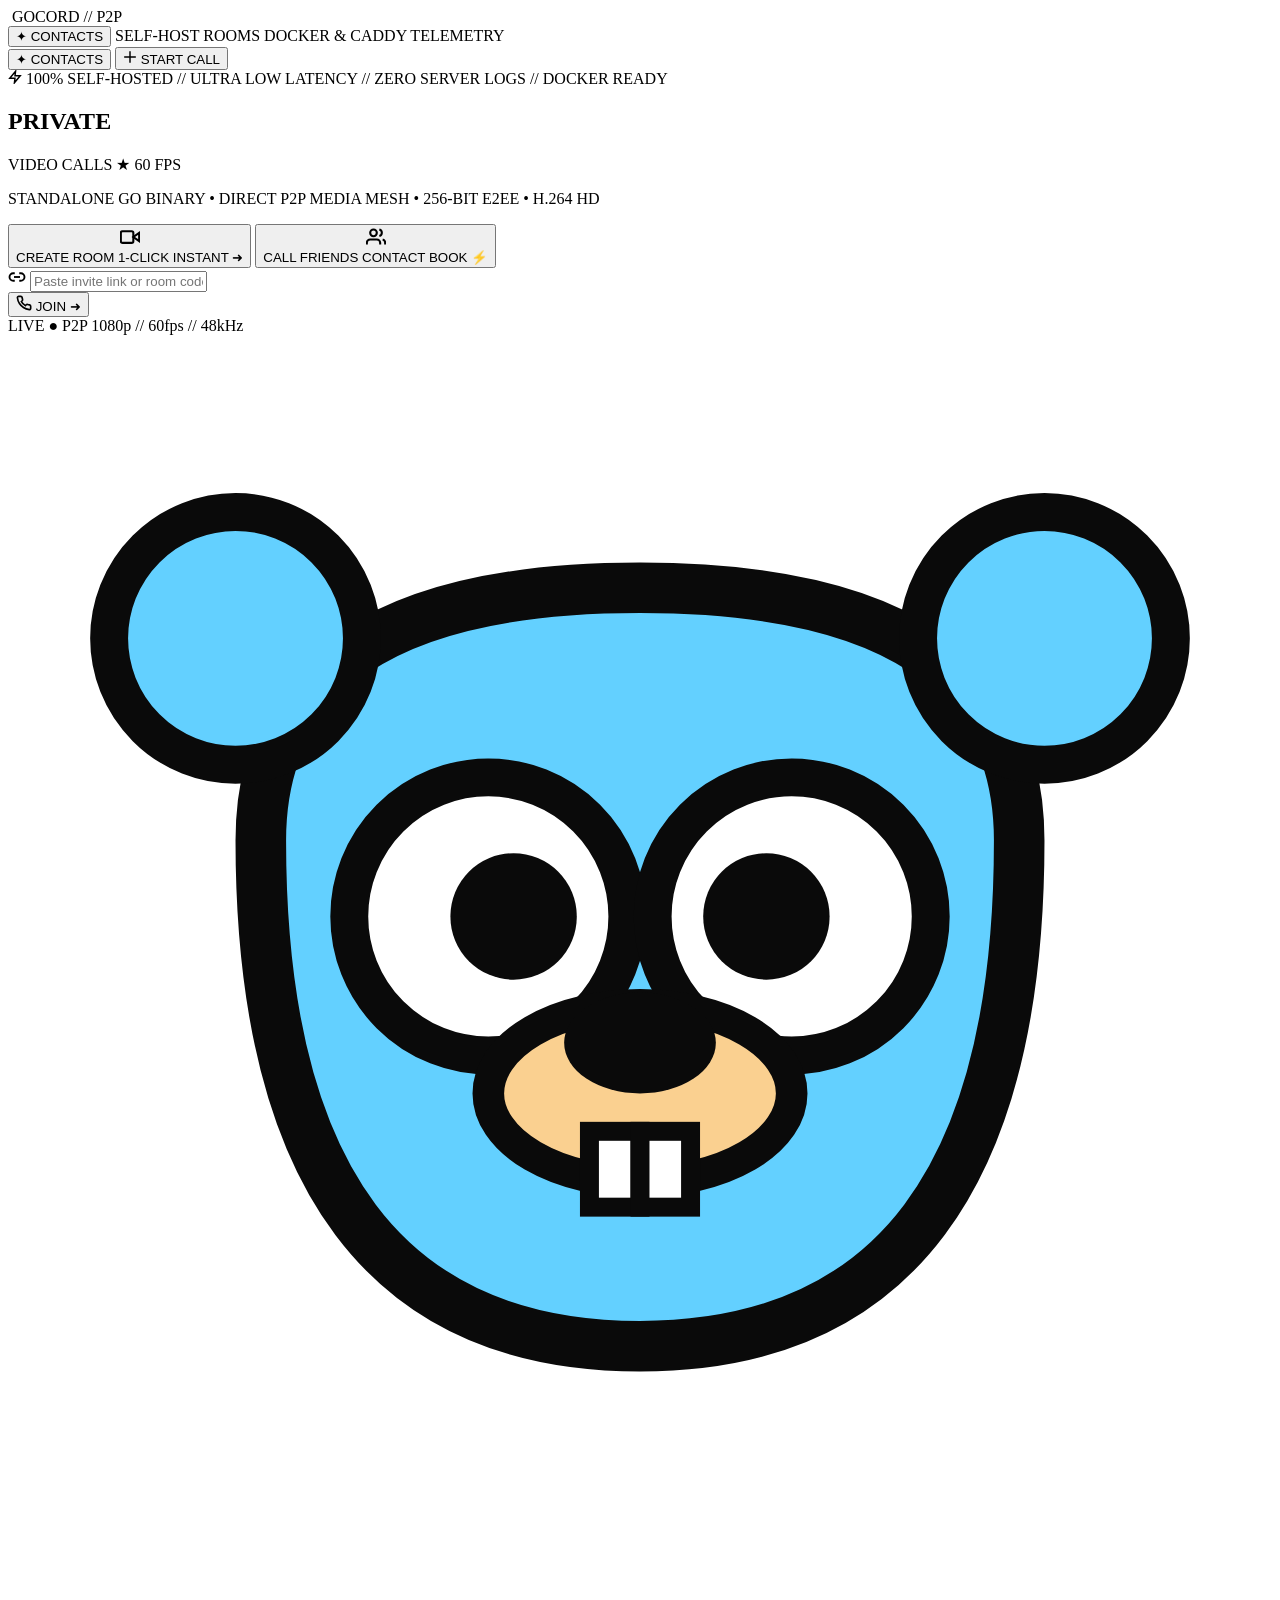
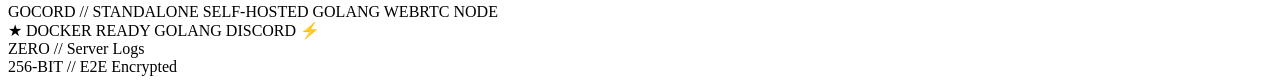
==== web/index.html @ 03d4d6f4 "feat: initial commit for self-hosted P2P WebRTC video calling" ====
<!doctype html>
<html lang="en">
<head>
  <meta charset="utf-8">
  <meta name="viewport" content="width=device-width, initial-scale=1, viewport-fit=cover">
  <meta name="theme-color" content="#3544ee">
  <meta name="apple-mobile-web-app-capable" content="yes">
  <meta name="apple-mobile-web-app-status-bar-style" content="black-translucent">
  <meta name="apple-mobile-web-app-title" content="Gocord">
  <title>Gocord</title>
  <link rel="manifest" href="/assets/manifest.json">
  <link rel="apple-touch-icon" href="/assets/favicon.ico">
  <link rel="icon" href="/assets/favicon.ico" type="image/x-icon">
  <link rel="stylesheet" href="/assets/styles.css">
</head>
<body>
  <main class="app-shell">
    
    <!-- ========================================== -->
    <!-- SCREEN 1: LOBBY / ROOM CREATOR             -->
    <!-- ========================================== -->
    <section id="homeView" class="board-card lobby-view">
      <!-- Nav Bar -->
      <header class="brutalist-nav">
        <div class="brand-mark">
          <img src="/assets/favicon.ico" alt="" class="brand-logo-img">
          <span class="brand-logo">GOCORD // P2P</span>
          <span class="live-dot" aria-hidden="true"></span>
        </div>
        <nav class="nav-links">
          <button id="navFriendsBtn" class="nav-link-btn" type="button">✦ CONTACTS</button>
          <span class="nav-link">SELF-HOST</span>
          <span class="nav-link">ROOMS</span>
          <span class="nav-link">DOCKER &amp; CADDY</span>
          <span class="nav-link">TELEMETRY</span>
        </nav>
        <div class="nav-header-actions">
          <button id="mobileNavFriendsBtn" class="nav-friends-mobile-btn" type="button">
            <span>✦ CONTACTS</span>
          </button>
          <button id="quickStartBtn" class="nav-cta-btn">
            <svg class="icon-inline" viewBox="0 0 24 24" width="14" height="14" fill="none" stroke="currentColor" stroke-width="2.5"><path d="M12 2v20M2 12h20"/></svg>
            <span>START CALL</span>
          </button>
        </div>
      </header>

      <!-- Ticker Marquee -->
      <div class="ticker-tape">
        <svg class="icon-inline" viewBox="0 0 24 24" width="14" height="14" fill="none" stroke="currentColor" stroke-width="2.5"><polygon points="13 2 3 14 12 14 11 22 21 10 12 10 13 2"/></svg>
        <span class="ticker-text">100% SELF-HOSTED // ULTRA LOW LATENCY // ZERO SERVER LOGS // DOCKER READY</span>
      </div>

      <!-- Main Hero Content -->
      <div class="hero-split">
        <!-- Left Hero Column -->
        <div class="hero-left">
          <div class="headline-block">
            <h1 class="hero-title-top">PRIVATE</h1>
            <div class="hero-title-bottom-row">
              <span class="hero-title-bottom">VIDEO CALLS</span>
              <span class="star-sticker">★ 60 FPS</span>
            </div>
          </div>
          <p class="hero-subhead">STANDALONE GO BINARY • DIRECT P2P MEDIA MESH • 256-BIT E2EE • H.264 HD</p>

          <!-- Primary Action Hub (Create Call & Call Friends) -->
          <div class="lobby-action-hub">
            <div class="lobby-cta-row">
              <!-- Action 1: Create Instant Room -->
              <button id="createButton" class="btn-brutalist btn-create-room">
                <svg class="icon-btn" viewBox="0 0 24 24" width="20" height="20" fill="none" stroke="currentColor" stroke-width="2.5"><polygon points="23 7 16 12 23 17 23 7"/><rect x="1" y="5" width="15" height="14" rx="2" ry="2"/></svg>
                <div class="btn-text-col">
                  <span class="btn-primary-title">CREATE ROOM</span>
                  <span class="btn-sub-tag">1-CLICK INSTANT ➜</span>
                </div>
              </button>

              <!-- Action 2: Call Friends -->
              <button id="openFriendsBtn" class="btn-brutalist btn-friends-card" type="button" title="Open Contact Book & Push Notifications">
                <svg class="icon-btn" viewBox="0 0 24 24" width="20" height="20" fill="none" stroke="currentColor" stroke-width="2.5"><path d="M17 21v-2a4 4 0 0 0-4-4H5a4 4 0 0 0-4 4v2"/><circle cx="9" cy="7" r="4"/><path d="M23 21v-2a4 4 0 0 0-3-3.87"/><path d="M16 3.13a4 4 0 0 1 0 7.75"/></svg>
                <div class="btn-text-col">
                  <span class="btn-primary-title">CALL FRIENDS</span>
                  <span class="btn-sub-tag">CONTACT BOOK ⚡</span>
                </div>
              </button>
            </div>

            <!-- Action 3: Join Existing Room Input -->
            <div class="action-card join-card-compact">
              <div class="join-input-row">
                <div class="input-container">
                  <svg class="icon-input" viewBox="0 0 24 24" width="18" height="18" fill="none" stroke="currentColor" stroke-width="2.5"><path d="M9 17H7A5 5 0 0 1 7 7h2"/><path d="M15 7h2a5 5 0 1 1 0 10h-2"/><line x1="8" y1="12" x2="16" y2="12"/></svg>
                  <input id="joinInput" type="text" placeholder="Paste invite link or room code..." autocomplete="off" spellcheck="false">
                </div>
                <button id="joinButton" class="btn-brutalist btn-join">
                  <svg class="icon-btn" viewBox="0 0 24 24" width="16" height="16" fill="none" stroke="currentColor" stroke-width="2.5"><path d="M22 16.92v3a2 2 0 0 1-2.18 2 19.79 19.79 0 0 1-8.63-3.07 19.5 19.5 0 0 1-6-6 19.79 19.79 0 0 1-3.07-8.67A2 2 0 0 1 4.11 2h3a2 2 0 0 1 2 1.72 12.84 12.84 0 0 0 .7 2.81 2 2 0 0 1-.45 2.11L8.09 9.91a16 16 0 0 0 6 6l1.27-1.27a2 2 0 0 1 2.11-.45 12.84 12.84 0 0 0 2.81.7A2 2 0 0 1 22 16.92z"/></svg>
                  <span>JOIN ➜</span>
                </button>
              </div>
            </div>
          </div>

          <p id="homeError" class="error-banner" hidden></p>
        </div>

        <!-- Right Graphic Column -->
        <div class="hero-right">
          <div class="hud-mini-header">
            <span class="rec-mini-pill"><span class="rec-mini-dot"></span> LIVE ● P2P</span>
            <span class="hud-stats-text">1080p // 60fps // 48kHz</span>
          </div>

          <div class="crt-mascot-box">
            <div class="gopher-mascot-badge">
              <svg viewBox="0 0 100 100" class="gopher-svg" aria-label="Gopher Mascot">
                <path d="M20 40 Q20 20 50 20 Q80 20 80 40 Q80 80 50 80 Q20 80 20 40 Z" fill="#63D0FF" stroke="#0A0A0A" stroke-width="4"/>
                <circle cx="18" cy="24" r="10" fill="#63D0FF" stroke="#0A0A0A" stroke-width="3"/>
                <circle cx="82" cy="24" r="10" fill="#63D0FF" stroke="#0A0A0A" stroke-width="3"/>
                <circle cx="38" cy="46" r="11" fill="#FFFFFF" stroke="#0A0A0A" stroke-width="3"/>
                <circle cx="62" cy="46" r="11" fill="#FFFFFF" stroke="#0A0A0A" stroke-width="3"/>
                <circle cx="40" cy="46" r="5" fill="#0A0A0A"/>
                <circle cx="60" cy="46" r="5" fill="#0A0A0A"/>
                <ellipse cx="50" cy="60" rx="12" ry="7" fill="#FAD090" stroke="#0A0A0A" stroke-width="2.5"/>
                <ellipse cx="50" cy="56" rx="6" ry="4" fill="#0A0A0A"/>
                <rect x="46" y="63" width="4" height="6" fill="#FFFFFF" stroke="#0A0A0A" stroke-width="1.5"/>
                <rect x="50" y="63" width="4" height="6" fill="#FFFFFF" stroke="#0A0A0A" stroke-width="1.5"/>
              </svg>
            </div>
            <span class="crt-label">GOCORD // STANDALONE</span>
            <span class="crt-sub">SELF-HOSTED GOLANG WEBRTC NODE</span>
          </div>

          <div class="stickers-row">
            <span class="sticker-chip chip-lime">★ DOCKER READY</span>
            <span class="sticker-chip chip-orange">GOLANG DISCORD ⚡</span>
          </div>

          <div class="bento-mini-row">
            <div class="bento-mini-card bento-zerologs">
              <span class="bento-title">ZERO //</span>
              <span class="bento-desc">Server Logs</span>
            </div>
            <div class="bento-mini-card bento-coturn">
              <span class="bento-title">256-BIT //</span>
              <span class="bento-desc">E2E Encrypted</span>
            </div>
          </div>
        </div>
      </div>
    </section>

    <!-- ========================================== -->
    <!-- SCREEN: FRIENDS / CONTACT BOOK             -->
    <!-- ========================================== -->
    <section id="friendsView" class="board-card friends-view" hidden>
      <header class="precall-header">
        <div class="brand-mark">
          <img src="/assets/favicon.ico" alt="" class="brand-logo-img">
          <span class="brand-logo">GOCORD // CONTACT BOOK</span>
        </div>
        <div class="precall-header-actions">
          <button id="backToHomeFromFriendsBtn" class="btn-brutalist btn-nav-new-room" type="button" title="Back to Lobby">
            <svg class="icon-inline" viewBox="0 0 24 24" width="14" height="14" fill="none" stroke="currentColor" stroke-width="2.5"><path d="M19 12H5M12 19l-7-7 7-7"/></svg>
            <span>BACK TO LOBBY</span>
          </button>
        </div>
      </header>

      <div class="push-contacts-grid">
        <!-- Card 1: My Call Card & Push Setup -->
        <div class="action-card push-card">
          <div class="action-card-header">
            <span class="action-tag">✦ MY PUSH CALL CARD</span>
            <span id="pushStatusBadge" class="push-status-pill pill-inactive">● PUSH INACTIVE</span>
          </div>
          
          <p class="action-desc">
            Enable browser push notifications to receive incoming calls without any central account or server database.
          </p>

          <div id="pushSetupBlock" class="push-setup-row">
            <button id="enablePushBtn" class="btn-brutalist btn-push-enable">
              <svg class="icon-btn" viewBox="0 0 24 24" width="16" height="16" fill="none" stroke="currentColor" stroke-width="2.5"><path d="M18 8A6 6 0 0 0 6 8c0 7-3 9-3 9h18s-3-2-3-9"/><path d="M13.73 21a2 2 0 0 1-3.46 0"/></svg>
              <span id="enablePushBtnText">ENABLE CALL NOTIFICATIONS</span>
            </button>
          </div>

          <div id="myCardBlock" class="my-card-content" hidden>
            <div class="input-label-row">
              <label for="myDisplayName" class="field-label">YOUR DISPLAY NAME (LOCAL ONLY):</label>
              <div class="input-container">
                <svg class="icon-input" viewBox="0 0 24 24" width="16" height="16" fill="none" stroke="currentColor" stroke-width="2"><path d="M20 21v-2a4 4 0 0 0-4-4H8a4 4 0 0 0-4 4v2"/><circle cx="12" cy="7" r="4"/></svg>
                <input id="myDisplayName" type="text" placeholder="e.g. Alice" maxlength="32">
              </div>
            </div>

            <div class="copy-input-row card-copy-row">
              <input id="myCallCardLink" readonly spellcheck="false" placeholder="Generating Call Card link...">
              <button id="copyCallCardBtn" class="btn-brutalist btn-copy">
                <svg class="icon-inline" viewBox="0 0 24 24" width="14" height="14" fill="none" stroke="currentColor" stroke-width="2.5"><rect x="9" y="9" width="13" height="13" rx="2" ry="2"/><path d="M5 15H4a2 2 0 0 1-2-2V4a2 2 0 0 1 2-2h9a2 2 0 0 1 2 2v1"/></svg>
                <span>COPY LINK</span>
              </button>
            </div>
            
            <div class="card-info-note">
              <svg class="icon-inline" viewBox="0 0 24 24" width="14" height="14" fill="none" stroke="currentColor" stroke-width="2.5"><circle cx="12" cy="12" r="10"/><line x1="12" y1="16" x2="12" y2="12"/><line x1="12" y1="8" x2="12.01" y2="8"/></svg>
              <span>Share this Call Card link with friends. They can add you with 1 click to ring your browser directly.</span>
            </div>
          </div>

          <div id="iosPushBanner" class="card-info-note ios-note" hidden>
            <svg class="icon-inline" viewBox="0 0 24 24" width="16" height="16" fill="none" stroke="currentColor" stroke-width="2.5"><rect x="5" y="2" width="14" height="20" rx="2" ry="2"/><line x1="12" y1="18" x2="12.01" y2="18"/></svg>
            <span><strong>iOS (iPhone/iPad) Note:</strong> Apple requires web apps to be installed to the Home Screen for push notifications. Tap <strong>Share (⎋)</strong> ➔ <strong>"Add to Home Screen"</strong>, then open from your home screen.</span>
          </div>

          <p id="pushError" class="error-banner" hidden></p>
        </div>

        <!-- Card 2: Contact Book (100% Local / Zero Server Storage) -->
        <div class="action-card contacts-card">
          <div class="action-card-header">
            <span class="action-tag">✦ LOCAL CONTACT BOOK</span>
            <span class="badge-pill">100% PRIVATE</span>
          </div>

          <!-- Add Contact Form -->
          <div class="add-contact-form">
            <div class="add-contact-inputs">
              <div class="input-container contact-name-input-box">
                <svg class="icon-input" viewBox="0 0 24 24" width="16" height="16" fill="none" stroke="currentColor" stroke-width="2"><path d="M20 21v-2a4 4 0 0 0-4-4H8a4 4 0 0 0-4 4v2"/><circle cx="12" cy="7" r="4"/></svg>
                <input id="contactNameInput" type="text" placeholder="Contact name (e.g. Bob)" autocomplete="off">
              </div>
              <div class="input-container contact-card-input-box">
                <svg class="icon-input" viewBox="0 0 24 24" width="16" height="16" fill="none" stroke="currentColor" stroke-width="2"><path d="M10 13a5 5 0 0 0 7.54.54l3-3a5 5 0 0 0-7.07-7.07l-1.72 1.71"/><path d="M14 11a5 5 0 0 0-7.54-.54l-3 3a5 5 0 0 0 7.07 7.07l1.71-1.71"/></svg>
                <input id="contactCardInput" type="text" placeholder="Paste Call Card link (#card=...) or code" autocomplete="off">
              </div>
            </div>
            <button id="saveContactBtn" class="btn-brutalist btn-add-contact">
              <svg class="icon-btn" viewBox="0 0 24 24" width="14" height="14" fill="none" stroke="currentColor" stroke-width="2.5"><line x1="12" y1="5" x2="12" y2="19"/><line x1="5" y1="12" x2="19" y2="12"/></svg>
              <span>SAVE CONTACT</span>
            </button>
          </div>

          <p id="contactError" class="error-banner" hidden></p>
          <p id="contactSuccess" class="status-banner" hidden></p>

          <!-- Contacts List -->
          <div class="contacts-list-container">
            <div class="contacts-list-header">
              <span>SAVED CONTACTS (<span id="contactsCount">0</span>)</span>
            </div>
            <div id="contactsList" class="contacts-list">
              <!-- Rendered dynamically by JavaScript -->
            </div>
          </div>
        </div>
      </div>
    </section>

    <!-- ========================================== -->
    <!-- SCREEN 2: PRE-CALL / GREEN ROOM VIEW       -->
    <!-- ========================================== -->
    <section id="preCallView" class="board-card precall-view" hidden>
      <!-- Precall Header -->
      <header class="precall-header">
        <div class="brand-mark">
          <a href="/" class="brand-logo">GOCORD // GREEN ROOM</a>
        </div>
        <div class="precall-header-actions">
          <button id="precallCreateRoomNavBtn" class="btn-brutalist btn-nav-new-room" title="Create a new instant room">
            <svg class="icon-inline" viewBox="0 0 24 24" width="14" height="14" fill="none" stroke="currentColor" stroke-width="2.5"><path d="M12 2v20M2 12h20"/></svg>
            <span>NEW ROOM</span>
          </button>
          <div class="precall-room-tag">
            <span id="preCallRoomBadge">✦ GOCORD READY: #ROOM</span>
          </div>
        </div>
      </header>

      <div class="precall-split">
        <!-- Left: Camera Preview Viewfinder -->
        <div class="mirror-viewfinder-box">
          <div class="viewfinder-top-hud">
            <span class="viewfinder-tag">FACETIME HD 1080P</span>
            <div class="vu-meter-pill">
              <svg class="icon-inline" viewBox="0 0 24 24" width="12" height="12" fill="none" stroke="currentColor" stroke-width="2.5"><path d="M12 1a3 3 0 0 0-3 3v8a3 3 0 0 0 6 0V4a3 3 0 0 0-3-3z"/><path d="M19 10v2a7 7 0 0 1-14 0v-2"/><line x1="12" y1="19" x2="12" y2="23"/><line x1="8" y1="23" x2="16" y2="23"/></svg>
              <div id="precallVuMeter" class="vu-bars" aria-label="Microphone VU meter">
                <span class="bar"></span><span class="bar"></span><span class="bar"></span><span class="bar"></span>
                <span class="bar"></span><span class="bar"></span><span class="bar"></span><span class="bar"></span>
              </div>
            </div>
          </div>

          <div class="mirror-video-container">
            <video id="previewVideo" autoplay playsinline muted></video>
            <div id="previewFallback" class="mirror-fallback" hidden>
              <div class="avatar-disc-large">
                <svg viewBox="0 0 24 24" width="40" height="40" fill="none" stroke="currentColor" stroke-width="2"><path d="M20 21v-2a4 4 0 0 0-4-4H8a4 4 0 0 0-4 4v2"/><circle cx="12" cy="7" r="4"/></svg>
              </div>
              <span class="mirror-fallback-text">CAMERA OFF</span>
            </div>
          </div>

          <div class="viewfinder-bottom-toggles">
            <button id="precallMicToggle" class="btn-toggle toggle-mic active" aria-pressed="true">
              <svg class="icon-btn" viewBox="0 0 24 24" width="14" height="14" fill="none" stroke="currentColor" stroke-width="2.5"><path d="M12 1a3 3 0 0 0-3 3v8a3 3 0 0 0 6 0V4a3 3 0 0 0-3-3z"/><path d="M19 10v2a7 7 0 0 1-14 0v-2"/></svg>
              <span id="precallMicLabel">MIC ACTIVE</span>
            </button>
            <button id="precallCamToggle" class="btn-toggle toggle-cam active" aria-pressed="true">
              <svg class="icon-btn" viewBox="0 0 24 24" width="14" height="14" fill="none" stroke="currentColor" stroke-width="2.5"><polygon points="23 7 16 12 23 17 23 7"/><rect x="1" y="5" width="15" height="14" rx="2" ry="2"/></svg>
              <span id="precallCamLabel">CAM ACTIVE</span>
            </button>
            <button id="precallNoiseToggle" class="btn-toggle toggle-noise active" aria-pressed="true">
              <svg class="icon-btn" viewBox="0 0 24 24" width="14" height="14" fill="none" stroke="currentColor" stroke-width="2.5"><path d="M12 22s8-4 8-10V5l-8-3-8 3v7c0 6 8 10 8 10z"/><polyline points="9 12 11 14 15 10"/></svg>
              <span>NOISE SUPPRESSION</span>
            </button>
          </div>
        </div>

        <!-- Right: Invite Sheet & Hardware Pickers -->
        <div class="precall-actions-column">
          <!-- Invite Share Card -->
          <div id="inviteBlock" class="invite-share-card">
            <span class="invite-card-title">SHARE CALL INVITATION ✦</span>
            <p class="invite-card-sub">The secret after # is end-to-end and never touches the server.</p>
            <div class="copy-input-row">
              <input id="inviteURL" readonly spellcheck="false">
              <button id="copyButton" class="btn-brutalist btn-copy">
                <svg class="icon-inline" viewBox="0 0 24 24" width="14" height="14" fill="none" stroke="currentColor" stroke-width="2.5"><rect x="9" y="9" width="13" height="13" rx="2" ry="2"/><path d="M5 15H4a2 2 0 0 1-2-2V4a2 2 0 0 1 2-2h9a2 2 0 0 1 2 2v1"/></svg>
                <span>COPY</span>
              </button>
            </div>
          </div>

          <!-- Hardware Device Selectors -->
          <div class="device-pickers-card">
            <span class="pickers-title">SELECT HARDWARE DEVICES</span>
            
            <div class="device-row">
              <label for="audioSource" class="device-label">
                <svg class="icon-inline" viewBox="0 0 24 24" width="12" height="12" fill="none" stroke="currentColor" stroke-width="2"><path d="M12 1a3 3 0 0 0-3 3v8a3 3 0 0 0 6 0V4a3 3 0 0 0-3-3z"/><path d="M19 10v2a7 7 0 0 1-14 0v-2"/></svg>
                <span>MICROPHONE</span>
              </label>
              <select id="audioSource" class="device-select"></select>
            </div>

            <div class="device-row">
              <label for="audioOutput" class="device-label">
                <svg class="icon-inline" viewBox="0 0 24 24" width="12" height="12" fill="none" stroke="currentColor" stroke-width="2"><polygon points="11 5 6 9 2 9 2 15 6 15 11 19 11 5"/><path d="M19.07 4.93a10 10 0 0 1 0 14.14"/><path d="M15.54 8.46a5 5 0 0 1 0 7.07"/></svg>
                <span>OUTPUT SPEAKER</span>
              </label>
              <select id="audioOutput" class="device-select"></select>
            </div>

            <div class="device-row">
              <label for="videoSource" class="device-label">
                <svg class="icon-inline" viewBox="0 0 24 24" width="12" height="12" fill="none" stroke="currentColor" stroke-width="2"><polygon points="23 7 16 12 23 17 23 7"/><rect x="1" y="5" width="15" height="14" rx="2" ry="2"/></svg>
                <span>CAMERA LENS</span>
              </label>
              <select id="videoSource" class="device-select"></select>
            </div>
          </div>

          <p id="preCallStatus" class="status-banner">Checking room status…</p>
          <p id="preCallError" class="error-banner" hidden></p>

          <!-- Giant Join Button -->
          <button id="startButton" class="btn-brutalist btn-giant-join">
            <svg class="icon-btn" viewBox="0 0 24 24" width="20" height="20" fill="none" stroke="currentColor" stroke-width="2.5"><path d="M22 16.92v3a2 2 0 0 1-2.18 2 19.79 19.79 0 0 1-8.63-3.07 19.5 19.5 0 0 1-6-6 19.79 19.79 0 0 1-3.07-8.67A2 2 0 0 1 4.11 2h3a2 2 0 0 1 2 1.72 12.84 12.84 0 0 0 .7 2.81 2 2 0 0 1-.45 2.11L8.09 9.91a16 16 0 0 0 6 6l1.27-1.27a2 2 0 0 1 2.11-.45 12.84 12.84 0 0 0 2.81.7A2 2 0 0 1 22 16.92z"/></svg>
            <span>JOIN VIDEO ROOM NOW ➜</span>
          </button>

          <!-- Secondary Action: Create Another Room -->
          <button id="precallCreateNewBtn" class="btn-brutalist btn-create-another">
            <svg class="icon-btn" viewBox="0 0 24 24" width="16" height="16" fill="none" stroke="currentColor" stroke-width="2.5"><polygon points="23 7 16 12 23 17 23 7"/><rect x="1" y="5" width="15" height="14" rx="2" ry="2"/></svg>
            <span>CREATE ANOTHER ROOM ➜</span>
          </button>
        </div>
      </div>
    </section>

    <!-- ========================================== -->
    <!-- SCREEN 3: ACTIVE CALL & BROADCAST STAGE    -->
    <!-- ========================================== -->
    <section id="callView" class="board-card call-view" hidden>
      <div class="video-stage-board">
        <!-- Main Remote Video Viewport -->
        <div class="remote-video-canvas">
          
          <!-- Top Broadcast Camcorder HUD -->
          <div class="camcorder-top-hud">
            <div class="hud-group-left">
              <span class="rec-live-tag">
                <span class="rec-dot-pulsing"></span>
                <span id="callDurationText">LIVE [00:00]</span>
              </span>
              <button id="callRoomBadge" class="room-id-tag" title="Click to copy invite link">
                <span id="callRoomName">ROOM #8492</span>
                <svg class="icon-inline" viewBox="0 0 24 24" width="12" height="12" fill="none" stroke="currentColor" stroke-width="2.5"><rect x="9" y="9" width="13" height="13" rx="2" ry="2"/><path d="M5 15H4a2 2 0 0 1-2-2V4a2 2 0 0 1 2-2h9a2 2 0 0 1 2 2v1"/></svg>
              </button>
            </div>

            <div class="hud-group-right">
              <span id="callStatsBadge" class="telemetry-pill">1080P 60FPS // 14ms RTT // E2EE</span>
            </div>
          </div>

          <!-- Remote Video Feed -->
          <div class="video-stream-wrap">
            <video id="remoteVideo" autoplay playsinline></video>
            
            <div id="remotePlaceholder" class="remote-placeholder-box">
              <div class="remote-avatar-disc">
                <svg viewBox="0 0 24 24" width="48" height="48" fill="none" stroke="currentColor" stroke-width="2"><path d="M20 21v-2a4 4 0 0 0-4-4H8a4 4 0 0 0-4 4v2"/><circle cx="12" cy="7" r="4"/></svg>
              </div>
              <span id="remotePeerName" class="remote-peer-title">WAITING FOR PEER TO JOIN…</span>
              <div class="speaking-status-pill">
                <svg class="icon-inline" viewBox="0 0 24 24" width="14" height="14" fill="none" stroke="currentColor" stroke-width="2.5"><path d="M2 10v3"/><path d="M6 6v11"/><path d="M10 3v18"/><path d="M14 8v7"/><path d="M18 5v13"/><path d="M22 10v3"/></svg>
                <span id="connectionStatus">WAITING FOR PEER…</span>
              </div>
            </div>

            <button id="playRemoteButton" class="btn-play-remote" hidden>Tap to enable remote audio</button>

            <!-- Floating Self-Camera PiP Viewfinder (Draggable & Snappable) -->
            <div id="selfPipCard" class="floating-pip-card" title="Drag to reposition">
              <div class="pip-viewport">
                <video id="localVideo" autoplay playsinline muted></video>
              </div>
            </div>
          </div>

          <!-- Bottom Stage Controls Stack -->
          <div class="bottom-stage-controls">
            <!-- Floating Tactile Control Dock -->
            <div class="tactile-control-dock" role="toolbar" aria-label="Call controls">
              <button id="muteButton" class="dock-btn btn-dock-mic" aria-pressed="false" title="Mute/Unmute microphone">
                <svg class="icon-dock" viewBox="0 0 24 24" width="16" height="16" fill="none" stroke="currentColor" stroke-width="2.5"><path d="M12 1a3 3 0 0 0-3 3v8a3 3 0 0 0 6 0V4a3 3 0 0 0-3-3z"/><path d="M19 10v2a7 7 0 0 1-14 0v-2"/><line x1="12" y1="19" x2="12" y2="23"/><line x1="8" y1="23" x2="16" y2="23"/></svg>
                <span class="dock-label">MIC ON</span>
              </button>

              <button id="cameraButton" class="dock-btn btn-dock-cam" aria-pressed="false" title="Enable/Disable camera">
                <svg class="icon-dock" viewBox="0 0 24 24" width="16" height="16" fill="none" stroke="currentColor" stroke-width="2.5"><polygon points="23 7 16 12 23 17 23 7"/><rect x="1" y="5" width="15" height="14" rx="2" ry="2"/></svg>
                <span class="dock-label">CAM ON</span>
              </button>

              <button id="shareScreenButton" class="dock-btn btn-dock-share" aria-pressed="false" title="Share Screen">
                <svg class="icon-dock" viewBox="0 0 24 24" width="16" height="16" fill="none" stroke="currentColor" stroke-width="2.5"><rect x="2" y="3" width="20" height="14" rx="2" ry="2"/><line x1="8" y1="21" x2="16" y2="21"/><line x1="12" y1="17" x2="12" y2="21"/></svg>
                <span class="dock-label">SHARE</span>
              </button>

              <button id="voiceFxButton" class="dock-btn btn-dock-fx" aria-pressed="false" title="Voice Noise Filter">
                <svg class="icon-dock" viewBox="0 0 24 24" width="16" height="16" fill="none" stroke="currentColor" stroke-width="2.5"><path d="M12 2v20M2 12h20M4.93 4.93l14.14 14.14M4.93 19.07l14.14-14.14"/></svg>
                <span class="dock-label">VOICE FX</span>
              </button>

              <button id="toggleDrawerButton" class="dock-btn btn-dock-settings" aria-expanded="true" title="Toggle Settings & Stats">
                <svg class="icon-dock" viewBox="0 0 24 24" width="16" height="16" fill="none" stroke="currentColor" stroke-width="2.5"><line x1="4" y1="21" x2="4" y2="14"/><line x1="4" y1="10" x2="4" y2="3"/><line x1="12" y1="21" x2="12" y2="12"/><line x1="12" y1="8" x2="12" y2="3"/><line x1="20" y1="21" x2="20" y2="16"/><line x1="20" y1="12" x2="20" y2="3"/><line x1="1" y1="14" x2="7" y2="14"/><line x1="9" y1="8" x2="15" y2="8"/><line x1="17" y1="16" x2="23" y2="16"/></svg>
                <span class="dock-label">SETTINGS &amp; STATS</span>
              </button>

              <button id="hangupButton" class="dock-btn btn-dock-hangup" title="Hang up and leave call">
                <svg class="icon-dock" viewBox="0 0 24 24" width="16" height="16" fill="none" stroke="currentColor" stroke-width="2.5"><path d="M10.68 13.31a16 16 0 0 0 3.41 2.6l1.27-1.27a2 2 0 0 1 2.11-.45 12.84 12.84 0 0 0 2.81.7 2 2 0 0 1 1.72 2v3a2 2 0 0 1-2.18 2 19.79 19.79 0 0 1-8.63-3.07 19.42 19.42 0 0 1-3.33-2.67m-2.67-3.34a19.79 19.79 0 0 1-3.07-8.63A2 2 0 0 1 4.11 2h3a2 2 0 0 1 2 1.72 12.84 12.84 0 0 0 .7 2.81 2 2 0 0 1-.45 2.11L8.09 9.91"/><line x1="1" y1="1" x2="23" y2="23"/></svg>
                <span class="dock-label">END CALL</span>
              </button>
            </div>
          </div>
        </div>

        <!-- Collapsible Media & Telemetry Drawer -->
        <aside id="telemetryDrawer" class="telemetry-drawer-panel">
          <div class="drawer-header">
            <span class="drawer-title">MEDIA &amp; TELEMETRY</span>
            <button id="closeDrawerButton" class="btn-drawer-collapse">✕ HIDE PANEL</button>
          </div>

          <!-- In-call Device Pickers -->
          <div class="drawer-section">
            <span class="drawer-section-title">INPUT / OUTPUT DEVICES</span>
            <div class="drawer-input-group">
              <label for="drawerAudioSource" class="drawer-field-label">
                <svg class="icon-inline" viewBox="0 0 24 24" width="12" height="12" fill="none" stroke="currentColor" stroke-width="2"><path d="M12 1a3 3 0 0 0-3 3v8a3 3 0 0 0 6 0V4a3 3 0 0 0-3-3z"/><path d="M19 10v2a7 7 0 0 1-14 0v-2"/></svg>
                <span>MICROPHONE</span>
              </label>
              <select id="drawerAudioSource" class="drawer-select"></select>
            </div>
            <div class="drawer-input-group">
              <label for="drawerAudioOutput" class="drawer-field-label">
                <svg class="icon-inline" viewBox="0 0 24 24" width="12" height="12" fill="none" stroke="currentColor" stroke-width="2"><polygon points="11 5 6 9 2 9 2 15 6 15 11 19 11 5"/><path d="M19.07 4.93a10 10 0 0 1 0 14.14"/></svg>
                <span>SPEAKER</span>
              </label>
              <select id="drawerAudioOutput" class="drawer-select"></select>
            </div>
            <div class="drawer-input-group">
              <label for="drawerVideoSource" class="drawer-field-label">
                <svg class="icon-inline" viewBox="0 0 24 24" width="12" height="12" fill="none" stroke="currentColor" stroke-width="2"><polygon points="23 7 16 12 23 17 23 7"/><rect x="1" y="5" width="15" height="14" rx="2" ry="2"/></svg>
                <span>CAMERA</span>
              </label>
              <select id="drawerVideoSource" class="drawer-select"></select>
            </div>
          </div>

          <!-- Video Stream Profile Switcher -->
          <div class="drawer-section">
            <span class="drawer-section-title">VIDEO STREAM PROFILE</span>
            <div class="quality-pills-row">
              <button class="btn-quality-pill" data-quality="quality">HD 60FPS</button>
              <button class="btn-quality-pill active" data-quality="auto">AUTO</button>
              <button class="btn-quality-pill" data-quality="low">LOW B/W</button>
            </div>
            <select id="qualitySelect" hidden>
              <option value="auto" selected>Auto</option>
              <option value="quality">Quality</option>
              <option value="low">Low bandwidth</option>
            </select>
          </div>

          <!-- Video Fit Switcher -->
          <div class="drawer-section">
            <span class="drawer-section-title">VIDEO FIT MODE</span>
            <div class="quality-pills-row">
              <button class="btn-fit-pill btn-quality-pill active" data-fit="contain">CONTAIN</button>
              <button class="btn-fit-pill btn-quality-pill" data-fit="cover">COVER</button>
            </div>
          </div>

          <!-- WebRTC Live Telemetry Matrix -->
          <div class="drawer-section">
            <span class="drawer-section-title">LIVE WEBRTC METRICS</span>
            <div class="metrics-grid">
              <div class="metric-tile">
                <span class="metric-label">BITRATE</span>
                <span id="metricBitrate" class="metric-val val-blue">-- Mbps</span>
              </div>
              <div class="metric-tile">
                <span class="metric-label">RTT LATENCY</span>
                <span id="metricRtt" class="metric-val val-pink">-- ms</span>
              </div>
              <div class="metric-tile">
                <span class="metric-label">PACKET LOSS</span>
                <span id="metricLoss" class="metric-val val-dark">0.0%</span>
              </div>
              <div class="metric-tile">
                <span class="metric-label">ICE CANDIDATE</span>
                <span id="metricCandidate" class="metric-val val-orange">P2P Host</span>
              </div>
              <div class="metric-tile">
                <span class="metric-label">CODEC</span>
                <span id="metricCodec" class="metric-val val-dark">--</span>
              </div>
              <div class="metric-tile">
                <span class="metric-label">RESOLUTION</span>
                <span id="metricResolution" class="metric-val val-blue">--</span>
              </div>
            </div>
            <dl id="diagnosticsGrid" class="raw-diagnostics-table" hidden></dl>
          </div>
        </aside>
      </div>
    </section>

  </main>

  <script src="/assets/app.js" defer></script>
</body>
</html>
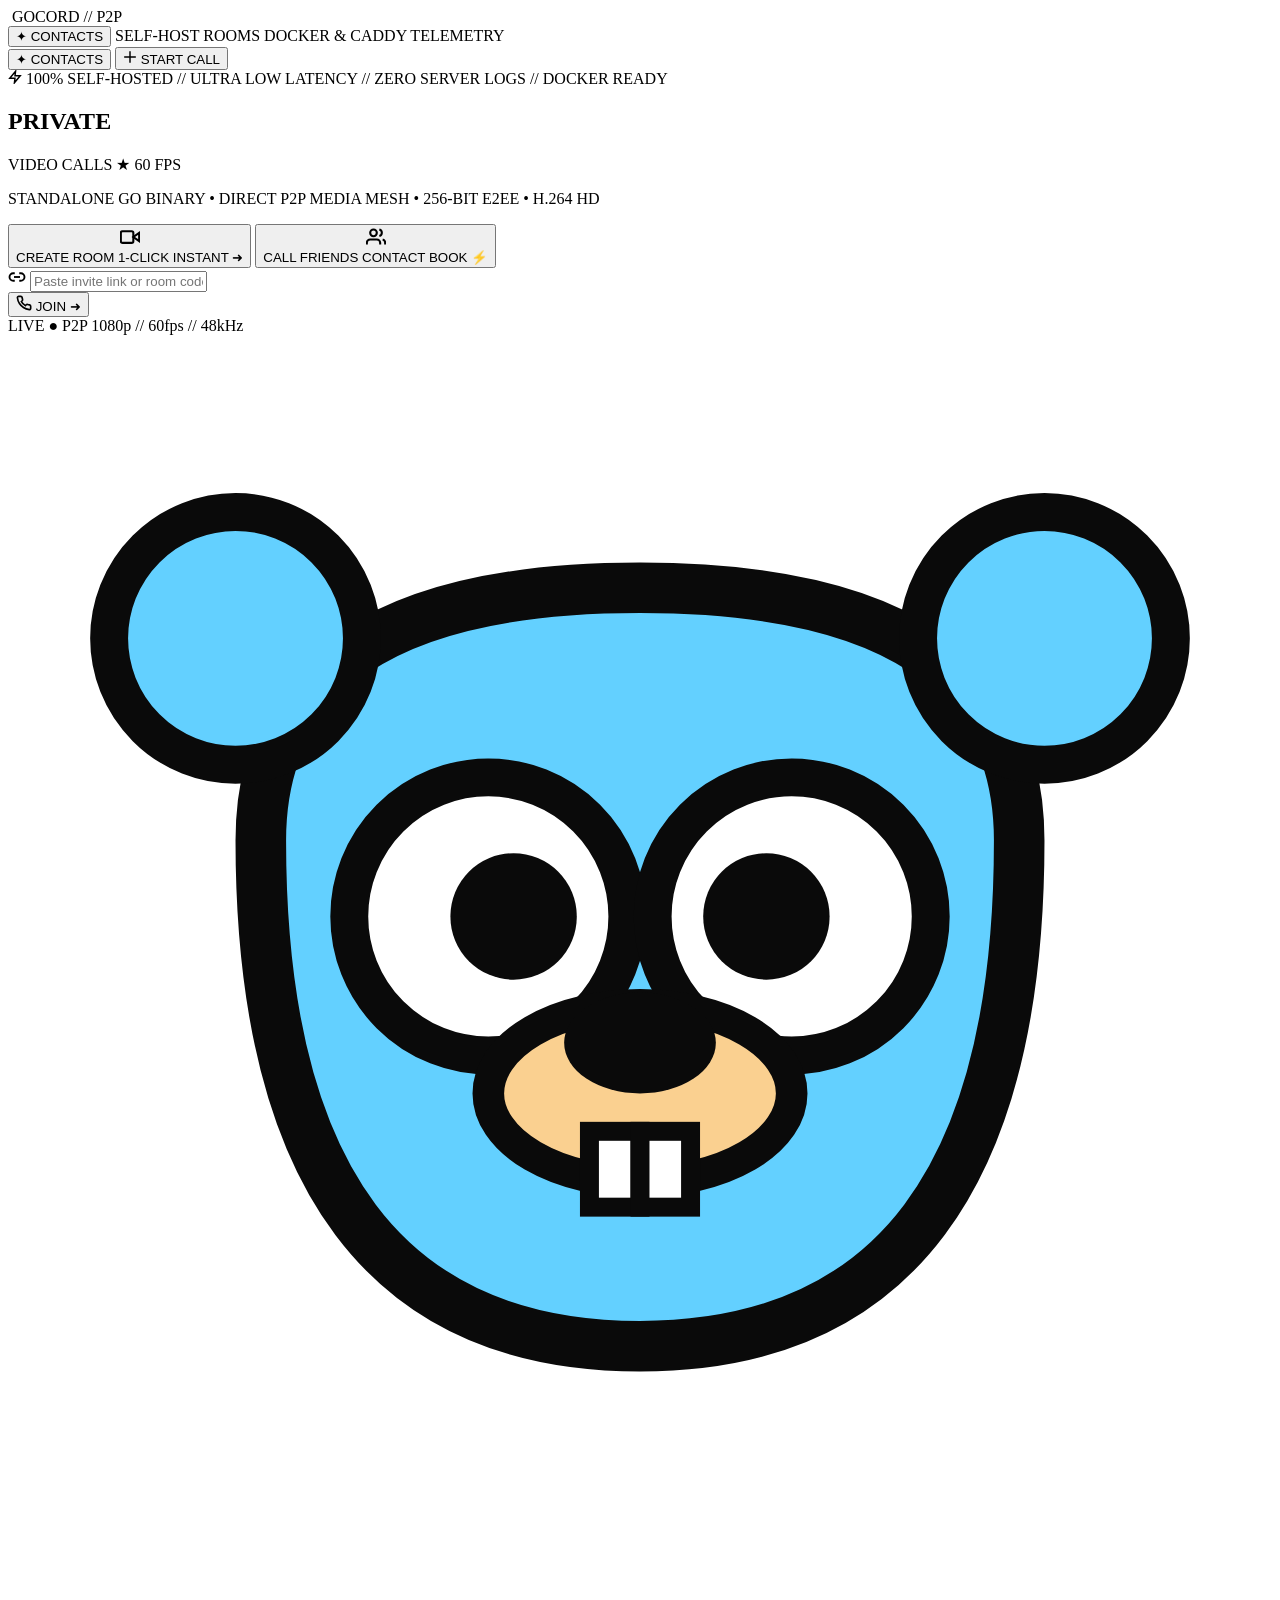
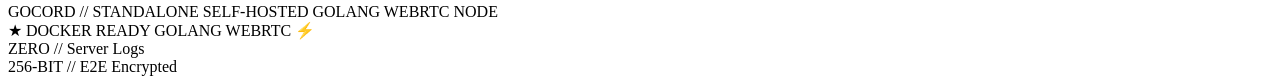
==== commit f6c4f4c3: "docs: add MIT License with non-affiliation and educational trademark disclaimer" ====
--- a/web/index.html
+++ b/web/index.html
@@ -7,9 +7,30 @@
   <meta name="apple-mobile-web-app-capable" content="yes">
   <meta name="apple-mobile-web-app-status-bar-style" content="black-translucent">
   <meta name="apple-mobile-web-app-title" content="Gocord">
-  <title>Gocord</title>
+  <title>Gocord // Self-Hosted P2P Video Calls</title>
+  <meta name="description" content="Ultra-low latency, peer-to-peer 60 FPS video calling. 100% self-hosted, standalone Go binary, zero server logs, and 256-bit E2EE.">
+
+  <!-- Open Graph / Facebook / WhatsApp / Discord / Telegram -->
+  <meta property="og:type" content="website">
+  <meta property="og:site_name" content="Gocord">
+  <meta property="og:title" content="Gocord // Self-Hosted P2P Video Calls">
+  <meta property="og:description" content="Ultra-low latency, peer-to-peer 60 FPS video calling. 100% self-hosted, standalone Go binary, zero server logs, and 256-bit E2EE.">
+  <meta property="og:image" content="/assets/favicon.png">
+  <meta property="og:image:type" content="image/png">
+  <meta property="og:image:width" content="1254">
+  <meta property="og:image:height" content="1254">
+  <meta property="og:image:alt" content="Gocord Mascot Logo">
+
+  <!-- Twitter / X -->
+  <meta name="twitter:card" content="summary">
+  <meta name="twitter:title" content="Gocord // Self-Hosted P2P Video Calls">
+  <meta name="twitter:description" content="Ultra-low latency, peer-to-peer 60 FPS video calling. 100% self-hosted, standalone Go binary, zero server logs, and 256-bit E2EE.">
+  <meta name="twitter:image" content="/assets/favicon.png">
+  <meta name="twitter:image:alt" content="Gocord Mascot Logo">
+
   <link rel="manifest" href="/assets/manifest.json">
-  <link rel="apple-touch-icon" href="/assets/favicon.ico">
+  <link rel="apple-touch-icon" href="/assets/favicon.png">
+  <link rel="icon" href="/assets/favicon.png" type="image/png">
   <link rel="icon" href="/assets/favicon.ico" type="image/x-icon">
   <link rel="stylesheet" href="/assets/styles.css">
 </head>
@@ -133,7 +154,7 @@
 
           <div class="stickers-row">
             <span class="sticker-chip chip-lime">★ DOCKER READY</span>
-            <span class="sticker-chip chip-orange">GOLANG DISCORD ⚡</span>
+            <span class="sticker-chip chip-orange">GOLANG WEBRTC ⚡</span>
           </div>
 
           <div class="bento-mini-row">
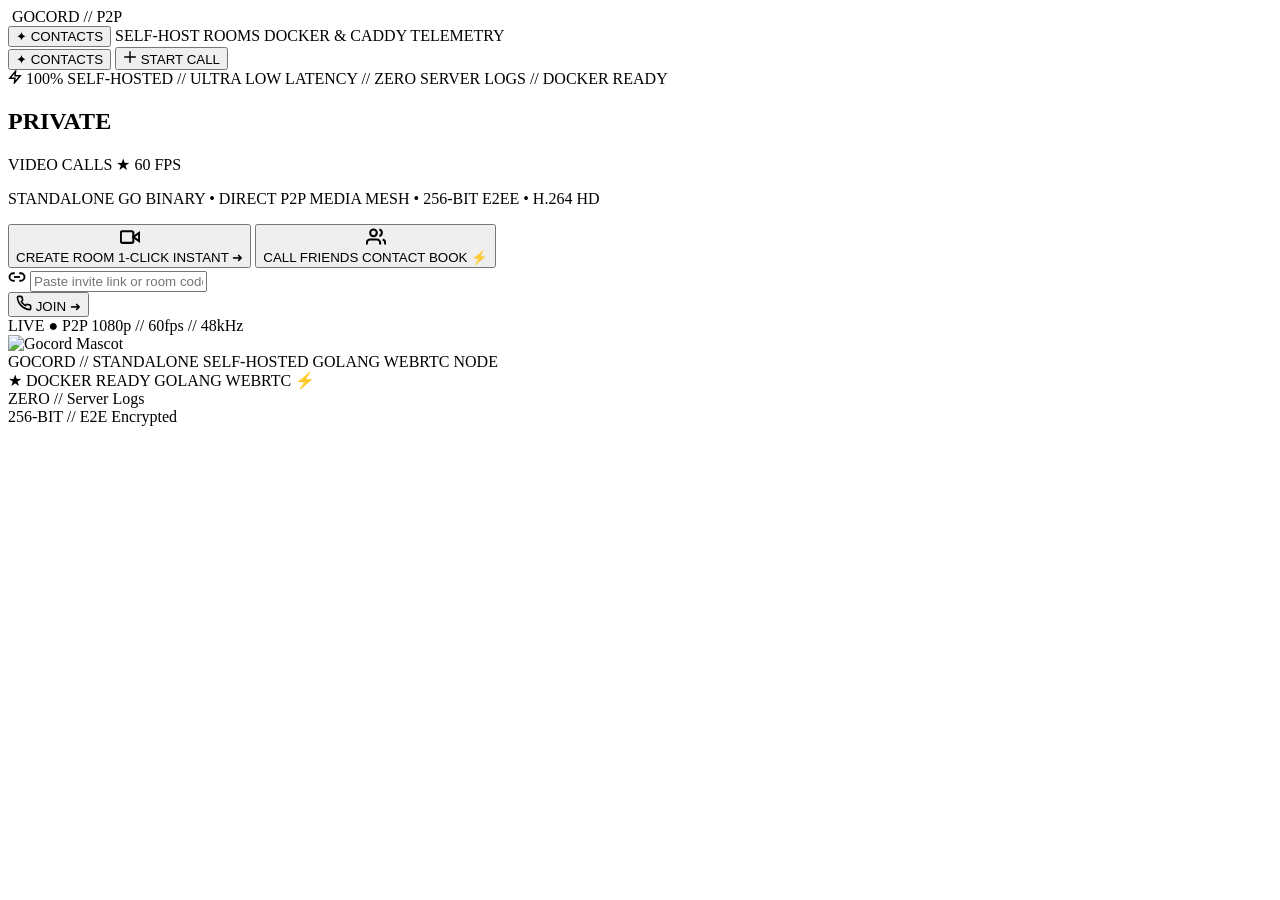
==== commit 6d537add: "feat(ui): replace SVG gopher mascot with bg-removed-logo.png in mascot badge" ====
--- a/web/index.html
+++ b/web/index.html
@@ -134,19 +134,7 @@
 
           <div class="crt-mascot-box">
             <div class="gopher-mascot-badge">
-              <svg viewBox="0 0 100 100" class="gopher-svg" aria-label="Gopher Mascot">
-                <path d="M20 40 Q20 20 50 20 Q80 20 80 40 Q80 80 50 80 Q20 80 20 40 Z" fill="#63D0FF" stroke="#0A0A0A" stroke-width="4"/>
-                <circle cx="18" cy="24" r="10" fill="#63D0FF" stroke="#0A0A0A" stroke-width="3"/>
-                <circle cx="82" cy="24" r="10" fill="#63D0FF" stroke="#0A0A0A" stroke-width="3"/>
-                <circle cx="38" cy="46" r="11" fill="#FFFFFF" stroke="#0A0A0A" stroke-width="3"/>
-                <circle cx="62" cy="46" r="11" fill="#FFFFFF" stroke="#0A0A0A" stroke-width="3"/>
-                <circle cx="40" cy="46" r="5" fill="#0A0A0A"/>
-                <circle cx="60" cy="46" r="5" fill="#0A0A0A"/>
-                <ellipse cx="50" cy="60" rx="12" ry="7" fill="#FAD090" stroke="#0A0A0A" stroke-width="2.5"/>
-                <ellipse cx="50" cy="56" rx="6" ry="4" fill="#0A0A0A"/>
-                <rect x="46" y="63" width="4" height="6" fill="#FFFFFF" stroke="#0A0A0A" stroke-width="1.5"/>
-                <rect x="50" y="63" width="4" height="6" fill="#FFFFFF" stroke="#0A0A0A" stroke-width="1.5"/>
-              </svg>
+              <img src="/assets/bg-removed-logo.png" alt="Gocord Mascot" class="gopher-mascot-img">
             </div>
             <span class="crt-label">GOCORD // STANDALONE</span>
             <span class="crt-sub">SELF-HOSTED GOLANG WEBRTC NODE</span>
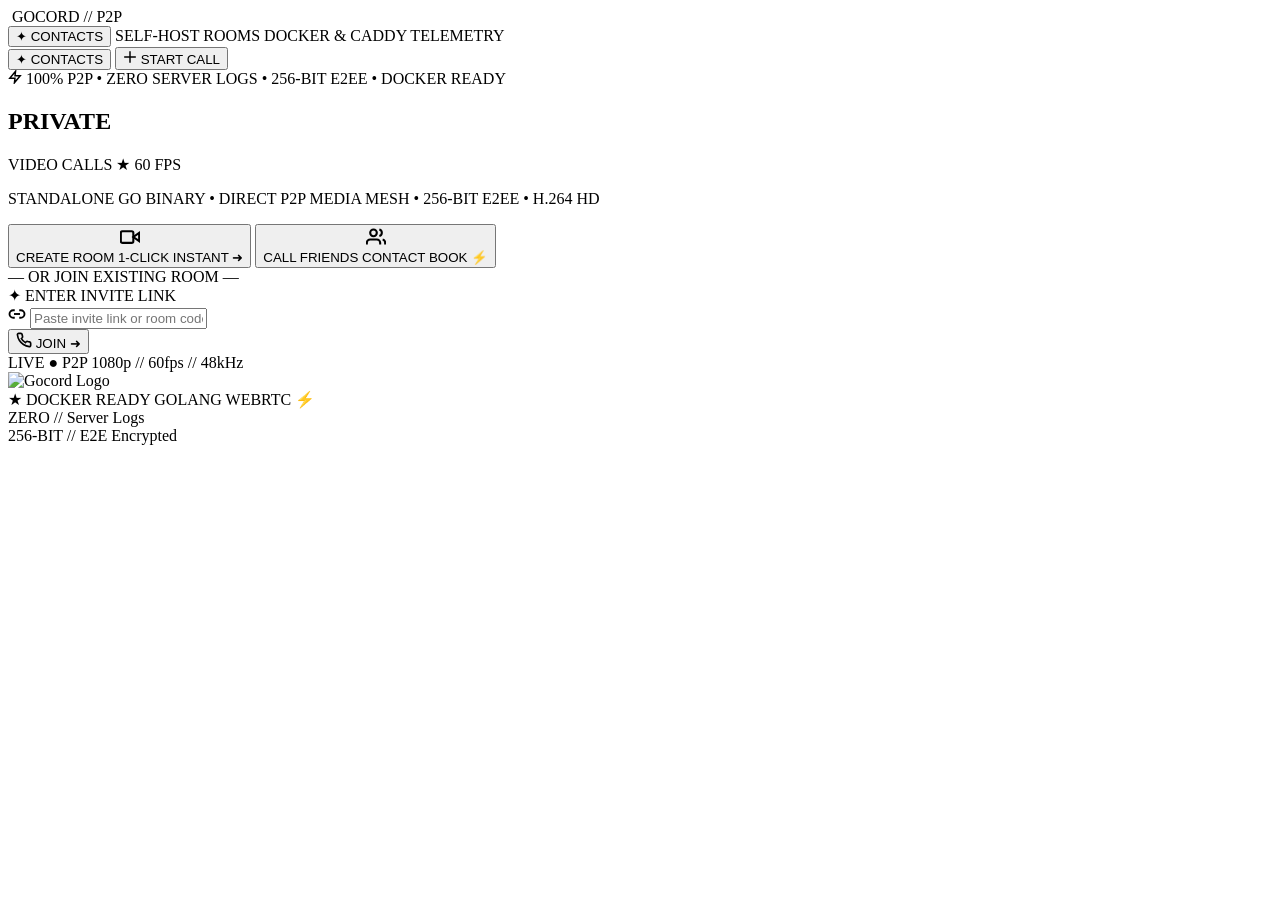
==== commit dc4af2c6: "feat: add Air hot reload support, improve mobile responsiveness, and update UI components" ====
--- a/web/index.html
+++ b/web/index.html
@@ -69,7 +69,7 @@
       <!-- Ticker Marquee -->
       <div class="ticker-tape">
         <svg class="icon-inline" viewBox="0 0 24 24" width="14" height="14" fill="none" stroke="currentColor" stroke-width="2.5"><polygon points="13 2 3 14 12 14 11 22 21 10 12 10 13 2"/></svg>
-        <span class="ticker-text">100% SELF-HOSTED // ULTRA LOW LATENCY // ZERO SERVER LOGS // DOCKER READY</span>
+        <span class="ticker-text">100% P2P • ZERO SERVER LOGS • 256-BIT E2EE • DOCKER READY</span>
       </div>
 
       <!-- Main Hero Content -->
@@ -108,7 +108,14 @@
             </div>
 
             <!-- Action 3: Join Existing Room Input -->
+            <div class="mobile-or-divider">
+              <span>— OR JOIN EXISTING ROOM —</span>
+            </div>
+
             <div class="action-card join-card-compact">
+              <div class="mobile-action-header">
+                <span class="action-tag">✦ ENTER INVITE LINK</span>
+              </div>
               <div class="join-input-row">
                 <div class="input-container">
                   <svg class="icon-input" viewBox="0 0 24 24" width="18" height="18" fill="none" stroke="currentColor" stroke-width="2.5"><path d="M9 17H7A5 5 0 0 1 7 7h2"/><path d="M15 7h2a5 5 0 1 1 0 10h-2"/><line x1="8" y1="12" x2="16" y2="12"/></svg>
@@ -132,12 +139,8 @@
             <span class="hud-stats-text">1080p // 60fps // 48kHz</span>
           </div>
 
-          <div class="crt-mascot-box">
-            <div class="gopher-mascot-badge">
-              <img src="/assets/bg-removed-logo.png" alt="Gocord Mascot" class="gopher-mascot-img">
-            </div>
-            <span class="crt-label">GOCORD // STANDALONE</span>
-            <span class="crt-sub">SELF-HOSTED GOLANG WEBRTC NODE</span>
+          <div class="hero-logo-box">
+            <img src="/assets/bg-removed-logo.png" alt="Gocord Logo" class="hero-logo-img">
           </div>
 
           <div class="stickers-row">
